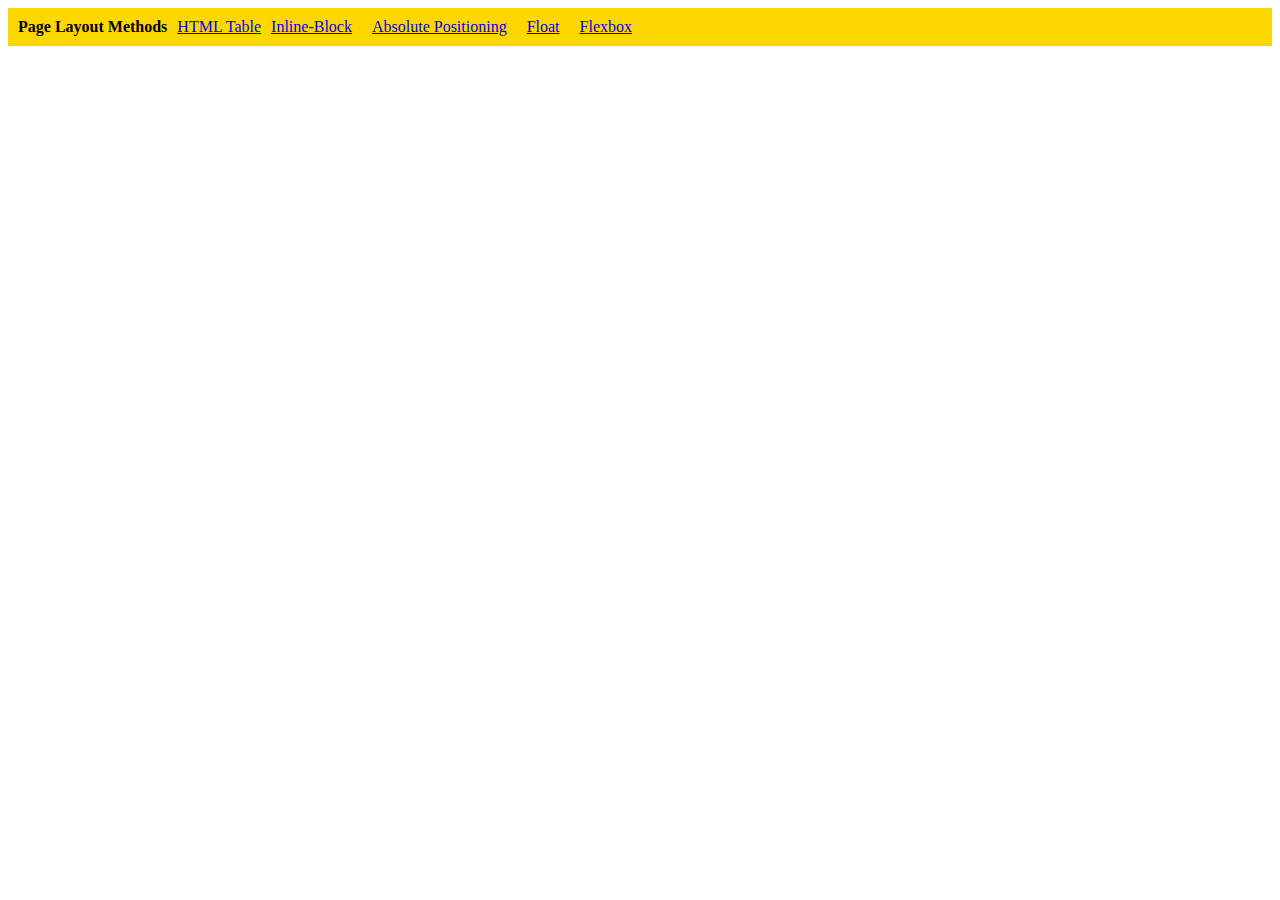
==== index.html @ 73cf2679 "diplay fles" ====
<!DOCTYPE html>
<html lang="en">

<head>
  <meta charset="UTF-8">
  <meta name="viewport" content="width=device-width, initial-scale=1.0">
  <title>Column Layout Methods</title>
  <style>
    p {
      padding: 0;
      margin: 0;
      font-weight: 700;
    }

    li {
      list-style: none;
    }

    .container {
      display:flex;
      gap:10px;
      padding: 10px;
      background-color: gold;
    }

  </style>
</head>

<body>
  <div class="container">
    <p>Page Layout Methods</p>

    <li><a href="./html-table.html">HTML Table</a></li>
    <li><a href="./inline-block.html">Inline-Block</li>
    <li><a href="./absolute-position.html">Absolute Positioning</li>
    <li><a href="./float.html">Float</li>
    <li><a href="./flex.html">Flexbox</li>

  </div>
</body>

</html>
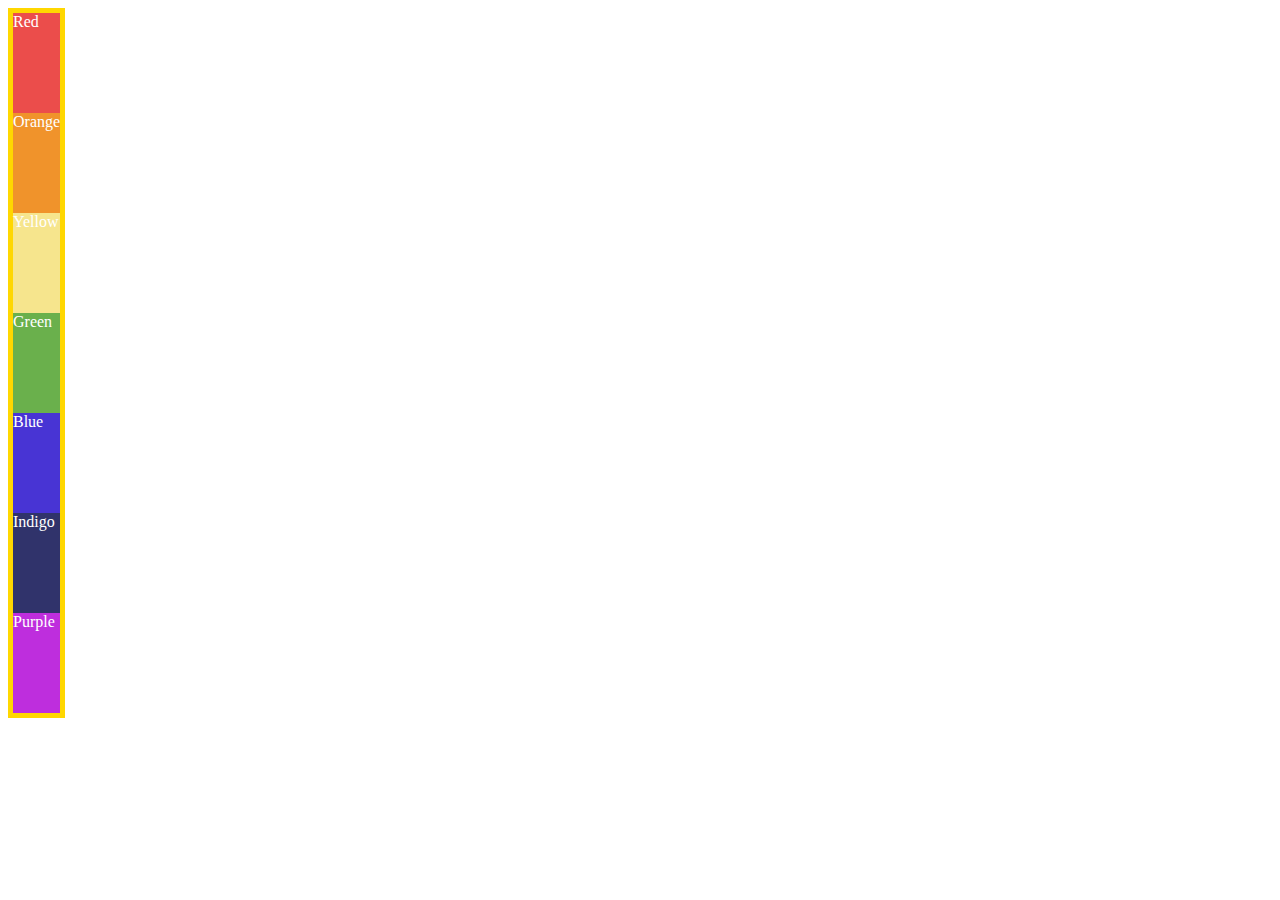
==== commit 704d696f: "add flex" ====
--- a/index.html
+++ b/index.html
@@ -4,39 +4,55 @@
 <head>
   <meta charset="UTF-8">
   <meta name="viewport" content="width=device-width, initial-scale=1.0">
-  <title>Column Layout Methods</title>
+  <title>Flex Direction</title>
+  <!-- HINT:
+  https://developer.mozilla.org/en-US/docs/Web/CSS/Universal_selectors
+  https://developer.mozilla.org/en-US/docs/Learn/CSS/Building_blocks/Selectors/Combinators 
+  -->
   <style>
-    p {
-      padding: 0;
-      margin: 0;
-      font-weight: 700;
+    .container {
+      color: white;
+      border: 5px solid gold;
+      display: inline-flex;
+      flex-direction:column;
+    }
+    .container > *{
+      flex-basis:100px;;
+
+
     }
 
-    li {
-      list-style: none;
-    }
+    /*
+Select all the elements that are the direct
+children of the .container class.
+    */
 
-    .container {
-      display:flex;
-      gap:10px;
-      padding: 10px;
-      background-color: gold;
-    }
-
+    .red {background-color: #eb4d4b;}
+    .orange {background-color: #f0932b;}
+    .yellow {background-color: #f6e58d;}
+    .green {background-color: #6ab04c;}
+    .blue {background-color: #4834d4;}
+    .indigo {background-color: #30336b;}
+    .purple {background-color: #be2edd;}
+    /* when we use flex items take whole width but if we want that our children div take only that
+    mush space as text in it we need to use flex:inline-flex */
   </style>
 </head>
 
 <body>
   <div class="container">
-    <p>Page Layout Methods</p>
-
-    <li><a href="./html-table.html">HTML Table</a></li>
-    <li><a href="./inline-block.html">Inline-Block</li>
-    <li><a href="./absolute-position.html">Absolute Positioning</li>
-    <li><a href="./float.html">Float</li>
-    <li><a href="./flex.html">Flexbox</li>
-
+    <!-- by default flex direction is row it means flex main is from left to right
+    so if we apply flex-basis it will inrease the width of contents
+    but of flex-direction is column and we apply flex-basis it will increase height main axis is now top to bottom -->
+    <div class="red">Red</div>
+    <div class="orange">Orange</div>
+    <div class="yellow">Yellow</div>
+    <div class="green">Green</div>
+    <div class="blue">Blue</div>
+    <div class="indigo">Indigo</div>
+    <div class="purple">Purple</div>
   </div>
+  
 </body>
 
 </html>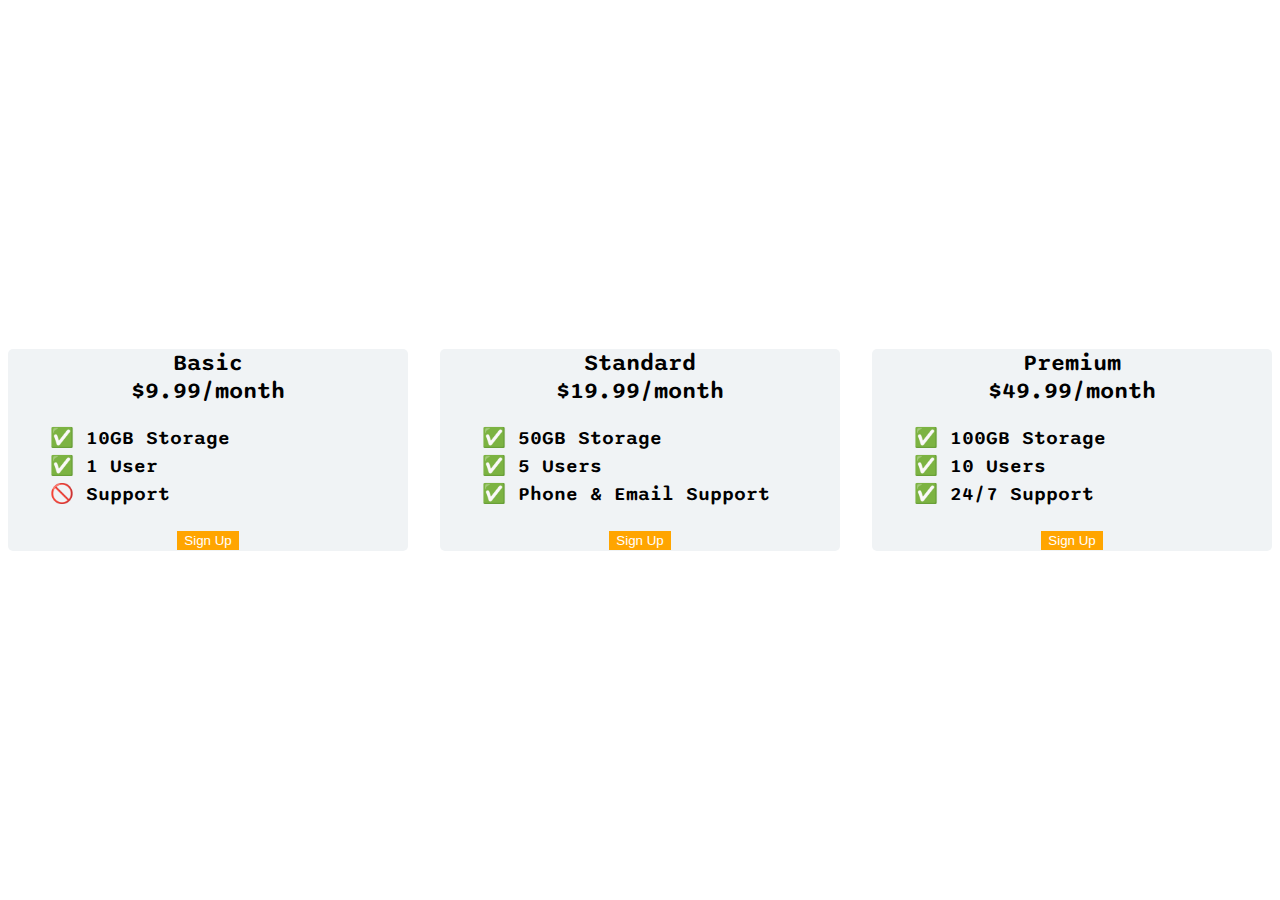
==== commit 59e22eca: "flex project" ====
--- a/index.html
+++ b/index.html
@@ -1,58 +1,102 @@
 <!DOCTYPE html>
-<html lang="en">
+<html>
 
 <head>
-  <meta charset="UTF-8">
-  <meta name="viewport" content="width=device-width, initial-scale=1.0">
-  <title>Flex Direction</title>
-  <!-- HINT:
-  https://developer.mozilla.org/en-US/docs/Web/CSS/Universal_selectors
-  https://developer.mozilla.org/en-US/docs/Learn/CSS/Building_blocks/Selectors/Combinators 
-  -->
+  <title>Flexbox Pricing Table</title>
+  <link rel="preconnect" href="https://fonts.googleapis.com">
+  <link rel="preconnect" href="https://fonts.gstatic.com" crossorigin>
+  <link href="https://fonts.googleapis.com/css2?family=Sono:wght@400;700&display=swap" rel="stylesheet">
   <style>
-    .container {
-      color: white;
-      border: 5px solid gold;
-      display: inline-flex;
-      flex-direction:column;
+    body {
+      font-family: 'Sono', sans-serif;margin:0;
+      padding:0;
+      box-sizing:border-box;
     }
-    .container > *{
-      flex-basis:100px;;
+    .pricing-container{
+      display:flex;
+      justify-content: center;
+      align-items:center;
+      gap:2rem;
+      height:100vh;
+      
+     
+    }
+    .pricing-container > * .plan-button{
+      border: 1px solid orange;
+      background-color: orange;
+      color:white;
+      text-align: center;
+    
+    }
+    .pricing-container  div {
+      color:black;
+      font-size: larger;
+      text-align: center;
+      font-weight: 600;
+    }
+    .pricing-container > .pricing-plan{
+      background-color: rgb(240, 243, 245);
+      flex:1;
+      max-width: 400px;
+      border-radius: 5px;
+      text-align: center;
 
+      
 
+      
+
+    }ul li{
+      list-style: none;
+      text-align:justify;
+      padding: 2px;;
     }
+    
 
-    /*
-Select all the elements that are the direct
-children of the .container class.
-    */
-
-    .red {background-color: #eb4d4b;}
-    .orange {background-color: #f0932b;}
-    .yellow {background-color: #f6e58d;}
-    .green {background-color: #6ab04c;}
-    .blue {background-color: #4834d4;}
-    .indigo {background-color: #30336b;}
-    .purple {background-color: #be2edd;}
-    /* when we use flex items take whole width but if we want that our children div take only that
-    mush space as text in it we need to use flex:inline-flex */
+    /* Hint: What can you do with a media query and flexbox? */
+    @media (max-width: 1250px) {
+      .pricing-container{
+        flex-direction: column;
+        height:100%;
+      }
+      
+    }
   </style>
 </head>
 
 <body>
-  <div class="container">
-    <!-- by default flex direction is row it means flex main is from left to right
-    so if we apply flex-basis it will inrease the width of contents
-    but of flex-direction is column and we apply flex-basis it will increase height main axis is now top to bottom -->
-    <div class="red">Red</div>
-    <div class="orange">Orange</div>
-    <div class="yellow">Yellow</div>
-    <div class="green">Green</div>
-    <div class="blue">Blue</div>
-    <div class="indigo">Indigo</div>
-    <div class="purple">Purple</div>
+  <div class="pricing-container">
+    <div class="pricing-plan">
+      <div class="plan-title">Basic</div>
+      <div class="plan-price">$9.99/month</div>
+      <ul class="plan-features">
+        <li>✅ 10GB Storage</li>
+        <li>✅ 1 User</li>
+        <li>🚫 Support</li>
+      </ul>
+      <button class="plan-button">Sign Up</a>
+    </div>
+    <div class="pricing-plan">
+      <div class="plan-title">Standard</div>
+      <div class="plan-price">$19.99/month</div>
+      <ul class="plan-features">
+        <li>✅ 50GB Storage</li>
+        <li>✅ 5 Users</li>
+        <li>✅ Phone &amp; Email Support</li>
+      </ul>
+      <button class="plan-button">Sign Up</a>
+    </div>
+    <div class="pricing-plan">
+      <div class="plan-title">Premium</div>
+      <div class="plan-price">$49.99/month</div>
+      <ul class="plan-features">
+        <li>✅ 100GB Storage</li>
+        <li>✅ 10 Users</li>
+        <li>✅ 24/7 Support</li>
+      </ul>
+      <button class="plan-button">Sign Up</a>
+    </div>
   </div>
-  
+
 </body>
 
 </html>